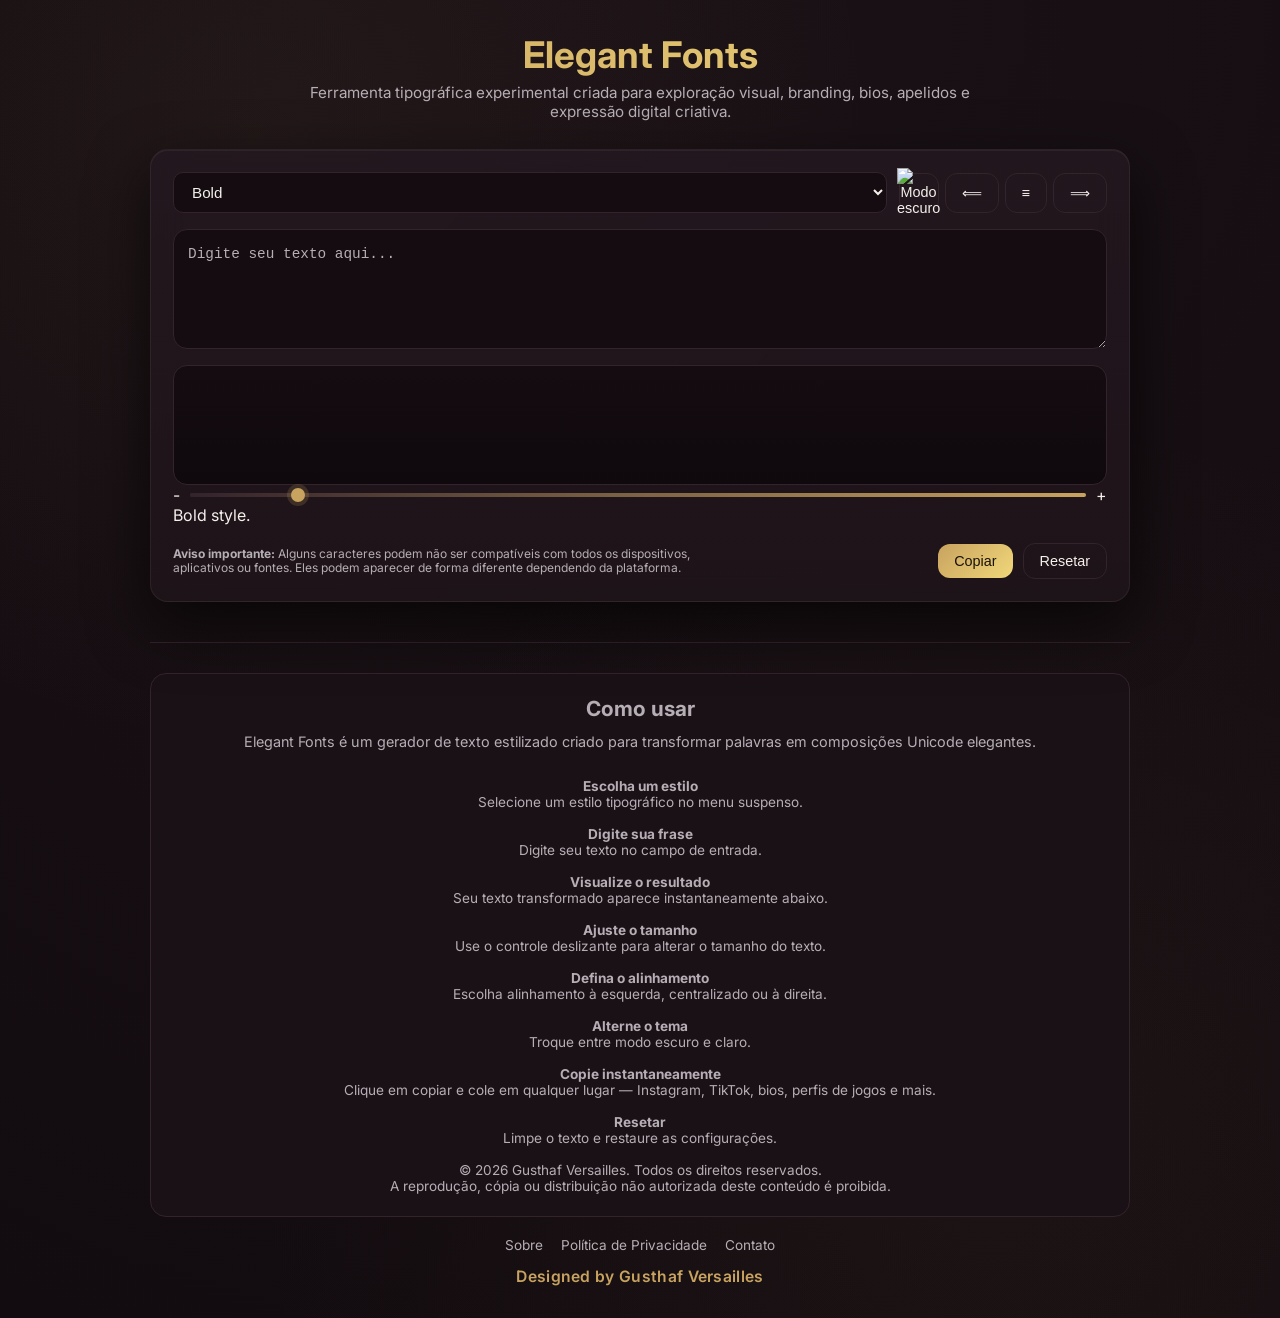
==== Projects/ElegantFonts/index.html @ 92d8369b "Add files via upload" ====
<!DOCTYPE html>
<html lang="pt-BR">
<head>
  <meta charset="UTF-8" />
  <meta name="viewport" content="width=device-width, initial-scale=1.0" />
  <meta name="description" content="Gerador de texto estilizado com fontes Unicode elegantes para Instagram, bios, apelidos e branding. Copie e cole instantaneamente.">

  <meta name="keywords" content="gerador de texto estilizado, fontes elegantes, copiar e colar fontes, fontes para instagram, gerador de fontes unicode">

<!-- Open Graph Meta Tags -->
<meta property="og:title" content="Elegant Fonts — Gerador de Texto Elegante">
<meta property="og:description" content="Crie textos Unicode estilosos instantaneamente. Copie e cole fontes elegantes para Instagram, apelidos e branding.">
<meta property="og:type" content="website">
<meta property="og:url" content="https://elegant-fonts.vercel.app/">
<meta property="og:image" content="https://elegant-fonts.vercel.app/preview.jpg">

<!-- Twitter Card -->
<meta name="twitter:card" content="summary_large_image">
<meta name="twitter:title" content="Elegant Fonts — Gerador de Texto Elegante">
<meta name="twitter:description" content="Gere fontes Unicode elegantes instantaneamente. Copie e cole textos criativos para Instagram e outras plataformas.">
<meta name="twitter:image" content="https://elegant-fonts.vercel.app/preview.jpg">

  <title>Elegant Fonts — Gerador de Texto Elegante</title>

  <link href="https://fonts.googleapis.com/css2?family=Inter:wght@300;400;600;700&display=swap" rel="stylesheet">
  <link rel="stylesheet" href="style.css">
</head>

<body>
  <div class="app">

    <!-- HEADER -->
    <header>
      <h1>Elegant Fonts</h1>
     <p>
  Ferramenta tipográfica experimental criada para exploração visual,
  branding, bios, apelidos e expressão digital criativa.
</p>
    </header>

    <!-- MAIN -->
    <main>

      <div class="card">

        <!-- CONTROLS -->
        <div class="controls">
          <select id="fontSelector"></select>

          <div class="control-group">

            <button id="themeToggle" title="Tema">
              <img id="themeIcon" src="assets/moon.png" alt="Modo escuro">
            </button>

            <button data-align="left" title="Esquerda">⟸</button>
            <button data-align="center" title="Centro">≡</button>
            <button data-align="right" title="Direita">⟹</button>

          </div>
        </div>

        <!-- INPUT -->
        <textarea
          id="inputText"
          placeholder="Digite seu texto aqui..."
          spellcheck="false"></textarea>

        <!-- OUTPUT -->
        <div id="outputText" class="output"></div>

        <!-- ZOOM -->
        <div class="zoom-control">
          <span class="zoom-minus">-</span>
          <input type="range" id="zoomRange" min="20" max="90" value="28">
          <span class="zoom-plus">+</span>
        </div>

        <!-- DESCRIPTION -->
        <div id="fontDescription" class="font-meta"></div>

        <!-- ACTIONS -->
        <div class="actions">

        <div class="unicode-alert-text">
          <strong>Aviso importante:</strong>
Alguns caracteres podem não ser compatíveis com todos os dispositivos, aplicativos ou fontes.
Eles podem aparecer de forma diferente dependendo da plataforma.</div>

          <button class="primary" onclick="copyText()">Copiar</button>
          <button onclick="resetText()">Resetar</button>

        </div>

      </div>
    </main>

    <footer class="site-footer">

  <div class="how-to">

    <h2>Como usar</h2>

     <p>
Elegant Fonts é um gerador de texto estilizado criado para transformar palavras em composições Unicode elegantes.
</p>

<br><strong>Escolha um estilo</strong>
<br>Selecione um estilo tipográfico no menu suspenso.<br>

<br><strong>Digite sua frase</strong>
<br>Digite seu texto no campo de entrada.<br>

<br><strong>Visualize o resultado</strong>
<br>Seu texto transformado aparece instantaneamente abaixo.<br>

<br><strong>Ajuste o tamanho</strong>
<br>Use o controle deslizante para alterar o tamanho do texto.<br>

<br><strong>Defina o alinhamento</strong>
<br>Escolha alinhamento à esquerda, centralizado ou à direita.<br>

<br><strong>Alterne o tema</strong>
<br>Troque entre modo escuro e claro.<br>

<br><strong>Copie instantaneamente</strong>
<br>Clique em copiar e cole em qualquer lugar — Instagram, TikTok, bios, perfis de jogos e mais.<br>

<br><strong>Resetar</strong>
<br>Limpe o texto e restaure as configurações.<br>

<br>© 2026 Gusthaf Versailles. Todos os direitos reservados.<br>
A reprodução, cópia ou distribuição não autorizada deste conteúdo é proibida.

  </div>

  <div class="footer-links">
    <a href="footer/sobre.html">Sobre</a>
    <a href="footer/privacidade.html">Política de Privacidade</a>
    <a href="footer/contato.html">Contato</a>
  </div>

  <div class="footer-credit">
    <a href="#" target="_blank" rel="noopener noreferrer">Designed by Gusthaf Versailles</a>
  </div>

</footer>

  </div>

<script src="script.js"></script>

</body>
</body>
</html>
---- Projects/ElegantFonts/style.css ----
:root {
  --bg: #120b0f;
  --bg-soft: #1a1116;
  --card: #1e1419;

  --text: #f4f1ec;
  --muted: #b6aeb5;

  --accent: #c8a35f;
  --accent-soft: rgba(200,163,95,.18);

  --border: #33232b;
}

/* ======================================
   LIGHT MODE
====================================== */

body.light {
  --bg: #f6f2ee;
  --bg-soft: #ffffff;
  --card: #ffffff;

  --text: #1c1618;
  --muted: #8a7f86;

  --accent: #c8a35f;
  --accent-soft: rgba(200,163,95,.18);

  --border: #e8e1db;
}

/* ======================================
   BASE
====================================== */

* {
  box-sizing: border-box;
  margin: 0;
  padding: 0;
}

body {
  font-family: 'Inter', sans-serif;

  background:
    radial-gradient(circle at 20% 10%, rgba(200,163,95,.06), transparent 40%),
    radial-gradient(circle at 80% 90%, rgba(200,163,95,.05), transparent 50%),
    radial-gradient(circle at top, var(--bg-soft), var(--bg));

  color: var(--text);
  min-height: 100vh;
  display: flex;
  justify-content: center;
  padding: 32px 16px;
}

.app {
  width: 100%;
  max-width: 980px;
}

/* ======================================
   HEADER
====================================== */

header {
  margin-bottom: 28px;
  text-align: center;   /* CENTRALIZA TUDO */
}

header h1 {
  font-size: 2.3rem;
  font-weight: 700;
  background: linear-gradient(90deg, #c8a35f, #f1d77a);
  -webkit-background-clip: text;
  -webkit-text-fill-color: transparent;
}

header p {
  margin-top: 6px;
  color: var(--muted);
  font-size: .95rem;
  max-width: 720px;
  margin-left: auto;   /* CENTRALIZA BLOCO */
  margin-right: auto;  /* CENTRALIZA BLOCO */
}


/* ======================================
   CARD
====================================== */

.card {
  position: relative;
  background: linear-gradient(180deg, rgba(36,24,32,.85), rgba(30,20,25,.92));
  backdrop-filter: blur(18px);
  border: 1px solid rgba(255,255,255,.06);
  border-radius: 18px;
  padding: 22px;
  box-shadow:
    0 22px 60px rgba(0,0,0,.65),
    inset 0 1px 0 rgba(255,255,255,.05);
}

/* Gold border light */
body.light .card {
  background: #ffffff;
  border: 1px solid rgba(200,163,95,.55);
  box-shadow:
    0 18px 40px rgba(0,0,0,.08),
    inset 0 0 0 1px rgba(200,163,95,.18);
}

/* ======================================
   CONTROLS
====================================== */

.controls {
  display: flex;
  gap: 12px;
  margin-bottom: 16px;
  align-items: center;
}

.control-group {
  display: flex;
  gap: 6px;
  flex-shrink: 0;
}

/* Direction buttons gold border light */
body.light .control-group button {
  border: 1px solid rgba(200,163,95,.55);
}

/* ======================================
   INPUTS
====================================== */

select {
  background: #140c10;
  color: var(--text);
  border: 1px solid var(--border);
  border-radius: 10px;
  padding: 10px 14px;
  font-size: .95rem;
  outline: none;
  flex: 1;
  min-width: 0;
}

/* Gold border light — selector */
body.light select {
  background: #ffffff;
  border: 1px solid rgba(200,163,95,.55);
}

textarea {
  width: 100%;
  max-width: 100%;
  min-height: 120px;
  background: #140c10;
  border: 1px solid var(--border);
  border-radius: 14px;
  padding: 14px;
  color: var(--text);
  resize: vertical;
  font-size: .9rem;
  line-height: 1.5;
  margin-bottom: 16px;
  display: block;
}

/* Gold border light — input */
body.light textarea {
  background: #ffffff;
  border: 1px solid rgba(200,163,95,.55);
}

textarea::placeholder {
  color: var(--muted);
}

/* ======================================
   OUTPUT
====================================== */

.output {
  min-height: 120px;
  background: linear-gradient(180deg, #140c10, #0f080c);
  border: 1px solid var(--border);
  border-radius: 14px;
  padding: 16px;
  font-size: 28px;
  line-height: 1.6;
  text-align: center;
}

/* Gold border light — output */
body.light .output {
  background: #ffffff;
  border: 1px solid rgba(200,163,95,.55);
}

/* ======================================
   ACTIONS
====================================== */

.actions {
  display: flex;
  gap: 10px;
  justify-content: flex-end;
  align-items: center;
  margin-top: 18px;
  flex-wrap: wrap;
}

/* Reset button gold border light */
body.light .actions button:not(.primary) {
  border: 1px solid rgba(200,163,95,.55);
}

/* ======================================
   BUTTONS
====================================== */

button {
  background: transparent;
  border: 1px solid var(--border);
  border-radius: 12px;
  padding: 9px 16px;
  font-weight: 500;
  cursor: pointer;
  color: var(--text);
  font-size: .9rem;
  transition:background .25s ease border-color .25s ease box-shadow .25s ease;
}



button:hover {
  background: var(--accent-soft);
  border-color: var(--accent);
}

button.primary {
  background: linear-gradient(135deg, #c8a35f, #f1d77a);
  color: #1a1208;
  border: none;
}

/* ======================================
   FOOTER
====================================== */

footer {
  margin-top: 28px;
  text-align: center;
  font-size: .85rem;
  color: var(--muted);
}

/* ======================================
   RESPONSIVE
====================================== */

@media (max-width: 600px) {
  header h1 { font-size: 1.8rem; }
  .output { font-size: 1.25rem; }
}

/* ======================================
   RANGE
====================================== */

input[type="range"] {
  -webkit-appearance: none;
  appearance: none;
  width: 100%;
  height: 4px;
  background: var(--border);
  border-radius: 999px;
  outline: none;
  cursor: pointer;
}

input[type="range"]::-webkit-slider-runnable-track {
  height: 4px;
  background: linear-gradient(to right, var(--border), var(--accent));
  border-radius: 999px;
}

input[type="range"]::-webkit-slider-thumb {
  -webkit-appearance: none;
  appearance: none;
  width: 14px;
  height: 14px;
  background: var(--accent);
  border-radius: 50%;
  margin-top: -5px;
  box-shadow: 0 0 0 4px var(--accent-soft);
}

input[type="range"]::-moz-range-track {
  height: 4px;
  background: var(--border);
  border-radius: 999px;
}

input[type="range"]::-moz-range-thumb {
  width: 14px;
  height: 14px;
  background: var(--accent);
  border-radius: 50%;
  border: none;
}

/* Alignment fix */

.zoom-control {
  display: flex;
  align-items: center;
  gap: 10px;
}

.zoom-control input[type="range"] {
  flex: 1;
}

button, a, img {
  touch-action: manipulation;
}

/* BOTÃO TAMANHO FIXO */
#themeToggle {
  width: 40px;     /* tamanho do botão */
  height: 40px;
  padding: 6px;      /* remove padding global */
  display: flex;
  align-items: center;
  justify-content: center;
}

/* ÍCONE MAIOR DENTRO */
#themeToggle img {
  width: 50px;     /* aumenta só o ícone */
  height: 50px;
  display: block;
}

/* ===============================
   HEADER ENTRY ANIMATION
================================ */

header h1 {
  opacity: 0;
  transform: translateY(18px);
  animation: titleFade 1.5s ease forwards;
}

header p {
  opacity: 0;
  transform: translateY(18px);
  animation: subtitleFade 1s ease forwards;
  animation-delay: .25s; /* entra depois */
}

/* KEYFRAMES */

@keyframes titleFade {
  to {
    opacity: 1;
    transform: translateY(0);
  }
}

@keyframes subtitleFade {
  to {
    opacity: 1;
    transform: translateY(0);
  }
}
.unicode-alert-text {
  font-size: .75rem;
  color: var(--muted);
  margin-right:auto;   /* empurra botões pra direita */
  line-height: 1.2;
  max-width: 520px;    /* evita invadir botões */
}

/* ======================================
   MOBILE OPTIMIZATION PATCH
   Elegant Fonts
====================================== */

@media (max-width: 768px) {

  /* APP PADDING */
  body {
    padding: 20px 12px;
  }

  /* HEADER */
  header {
    margin-bottom: 20px;
  }

  header h1 {
    font-size: 1.7rem;
  }

  header p {
    font-size: .85rem;
    line-height: 1.35;
    padding: 0 6px;
  }

  /* CARD */
  .card {
    padding: 16px;
    border-radius: 16px;
  }

  /* CONTROLS STACK */
  .controls {
    flex-wrap: wrap;
    gap: 10px;
  }

  select {
    flex: 100%;
  }

  .control-group {
    width: 100%;
    justify-content: space-between;
  }

  /* TEXTAREA */
  textarea {
    min-height: 100px;
    font-size: .85rem;
  }

  /* OUTPUT */
  .output {
    min-height: 100px;
    font-size: 1.2rem;
    padding: 14px;
  }

  /* RANGE SLIDER */
  input[type="range"] {
    height: 8px;
  }

  input[type="range"]::-webkit-slider-thumb {
    width: 20px;
    height: 20px;
    margin-top: -6px;
  }

  /* ACTION BUTTONS STACK */
  .actions {
    flex-direction: column;
    align-items: stretch;
    gap: 8px;
  }

  .actions button {
    width: 100%;
  }

  /* ALERT TEXT */
  .unicode-alert-text {
    margin-right: 0;
    max-width: 100%;
  }

}

/* ======================================
   HEADER COMPACT — MOBILE
====================================== */

@media (max-width: 768px) {

  /* Sobe tudo da página */
  body {
    padding: 16px 12px;
  }

  /* Aproxima título da ferramenta */
  header {
    margin-bottom: 16px;
  }

  /* Título menor e mais compacto */
  header h1 {
    font-size: 1.3rem;
    line-height: 1.2;
  }

  /* Parágrafo mais curto */
  header p {
    font-size: .82rem;
    line-height: 1.3;
    margin-top: 4px;
  }

  /* Card mais justo */
  .card {
    padding: 16px;
  }

}
/* ===============================
   SITE FOOTER
================================ */

.site-footer{
  margin-top:40px;
  border-top:1px solid var(--border);
  padding-top:30px;
}

.how-to{
  background:var(--bg-soft);
  border:1px solid var(--border);
  border-radius:16px;
  padding:22px;
  margin-bottom:20px;
}

.how-to h2{
  margin-bottom:12px;
  font-size:1.3rem;
}

.how-to p{
  color:var(--muted);
  font-size:.9rem;
  margin-bottom:12px;
}

.how-to ol{
  padding-left:18px;
  line-height:1.6;
  font-size:.9rem;
}

.how-to li{
  margin-bottom:10px;
}

.note{
  font-size:.8rem;
  color:var(--muted);
  margin-top:12px;
}

.footer-links{
  display:flex;
  justify-content:center;
  gap:18px;
  font-size:.85rem;
}

.footer-links a{
  color:var(--muted);
  text-decoration:none;
  transition:color .25s ease;
}

.footer-links a:hover{
  color:var(--accent);
}

/* ======================================
   FOOTER PAGES
====================================== */
.footer-page {
  width: 100%;
}

.footer-page .card h2 {
  margin-bottom: 12px;
}

.footer-page .card p {
  color: var(--text);
  line-height: 1.7;
  font-size: .96rem;
}

.footer-page .card strong {
  color: var(--text);
}

.footer-bottom-links {
  margin-top: 26px;
  padding-top: 20px;
  border-top: 1px solid var(--border);
  display: flex;
  flex-wrap: wrap;
  justify-content: center;
  gap: 16px;
  font-size: .85rem;
}

.footer-bottom-links a {
  color: var(--muted);
  text-decoration: none;
  transition: color .25s ease;
}

.footer-bottom-links a:hover {
  color: var(--accent);
}


.footer-credit,
.footer-bottom-credit {
  margin-top: 14px;
  text-align: center;
}

.footer-credit a,
.footer-bottom-credit a {
  display: inline-block;
  font-size: .98rem;
  font-weight: 600;
  letter-spacing: .02em;
  color: var(--accent);
  text-decoration: none;
  transition: opacity .25s ease, transform .25s ease;
}

.footer-credit a:hover,
.footer-bottom-credit a:hover {
  opacity: .92;
  transform: translateY(-1px);
}
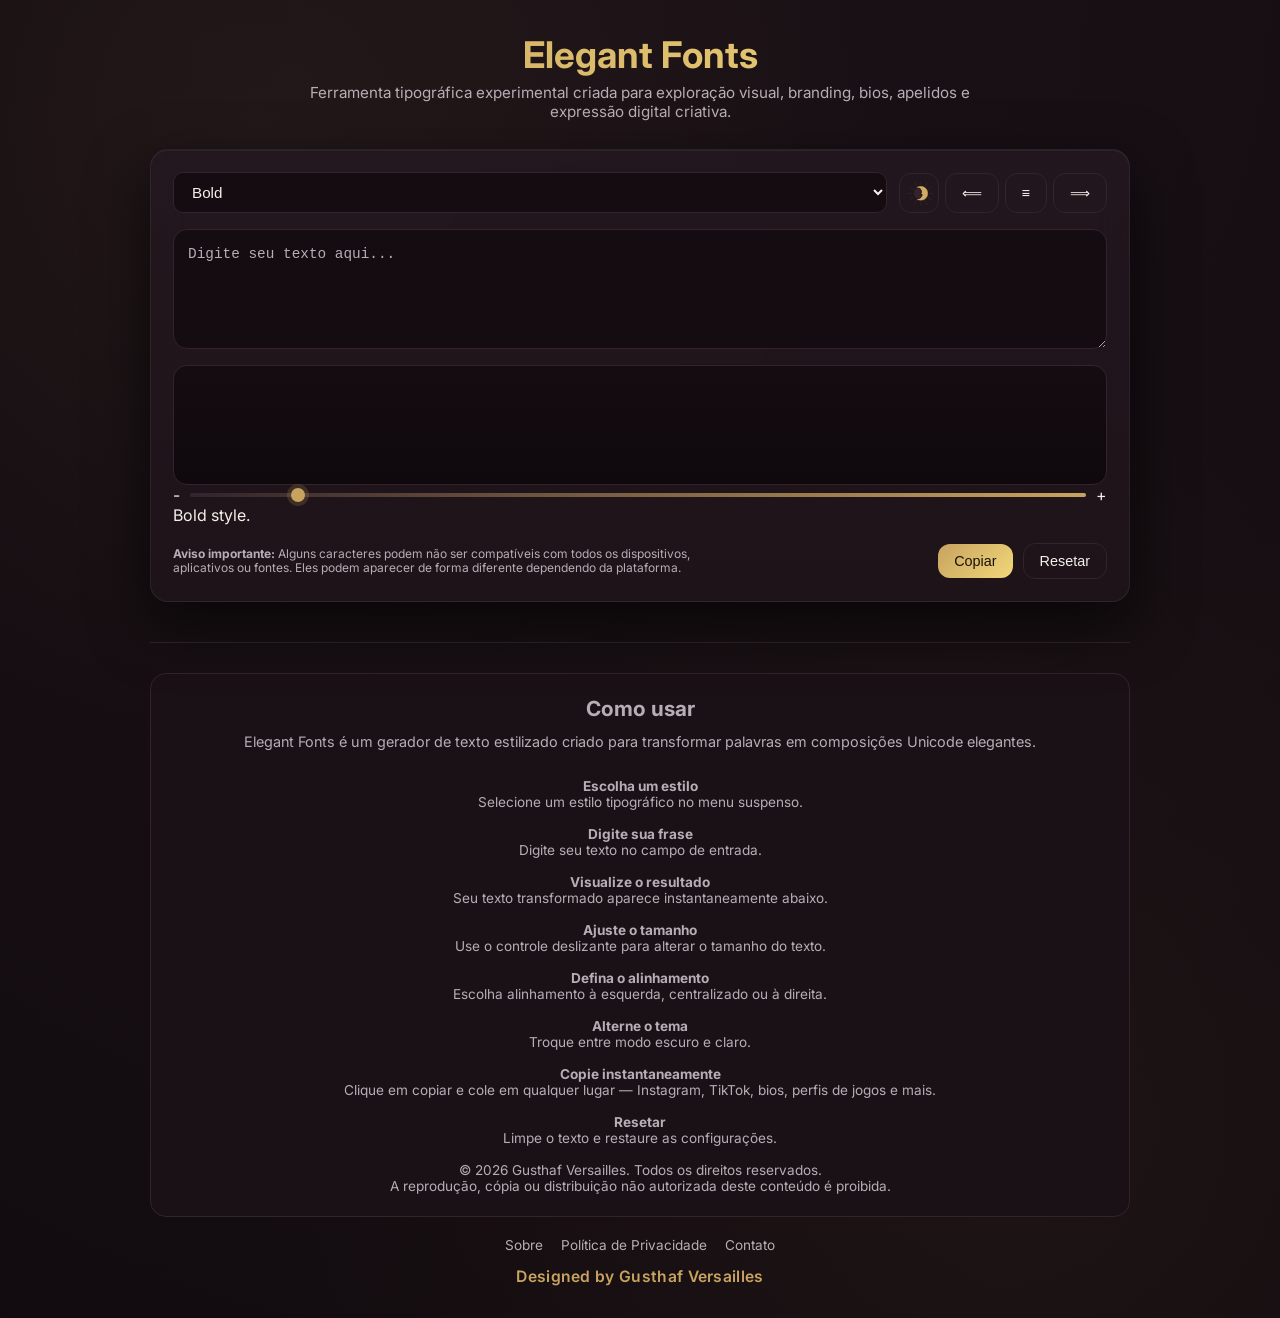
==== commit b6a806dd: "Add files via upload" ====
--- a/Projects/ElegantFonts/index.html
+++ b/Projects/ElegantFonts/index.html
@@ -141,7 +141,7 @@
   </div>
 
   <div class="footer-credit">
-    <a href="#" target="_blank" rel="noopener noreferrer">Designed by Gusthaf Versailles</a>
+    <a href="https://gusthafversailles.com" target="_blank" rel="noopener noreferrer">Designed by Gusthaf Versailles</a>
   </div>
 
 </footer>
